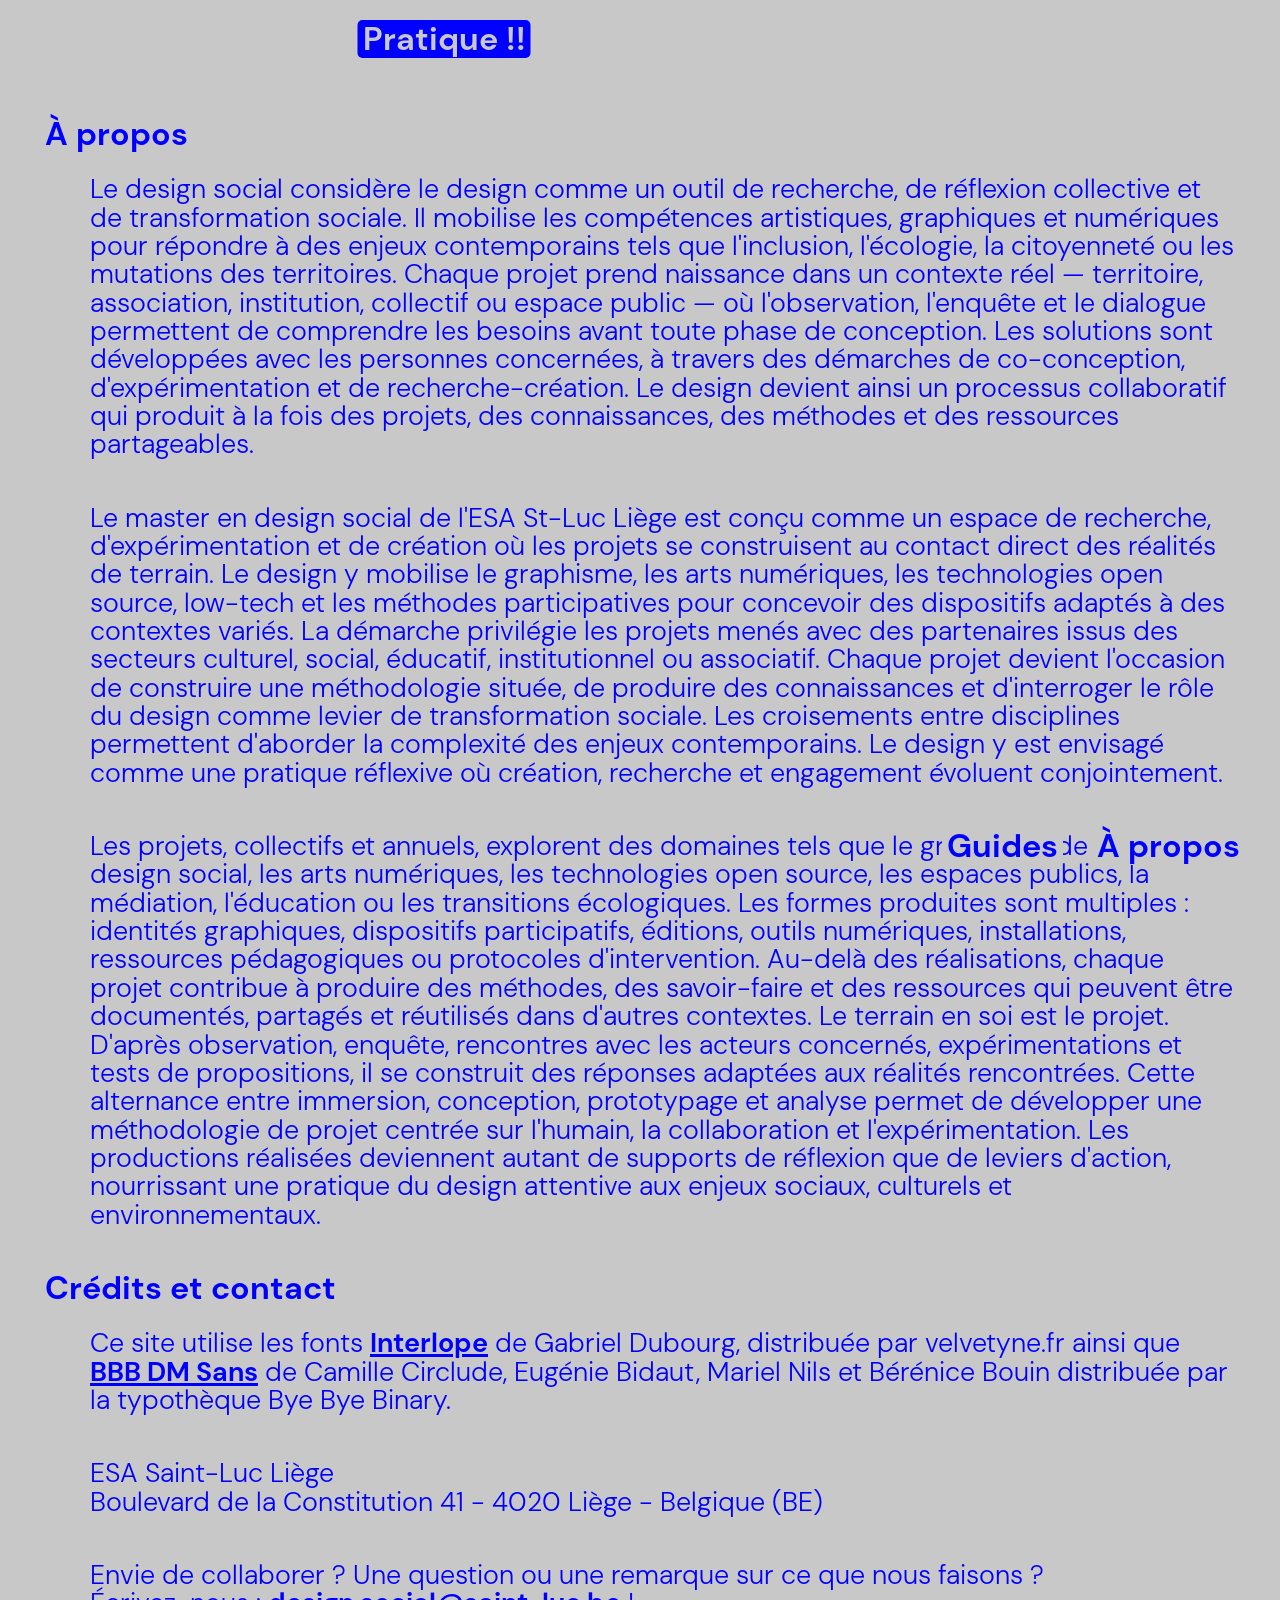
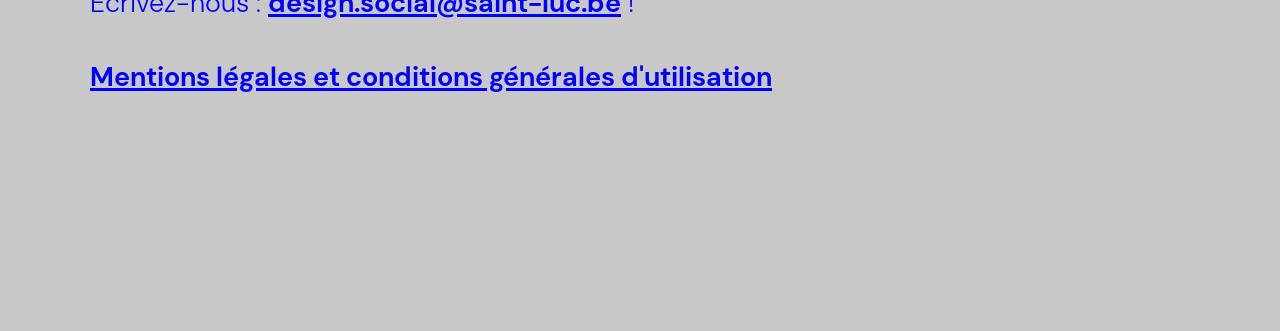
==== about.html @ ca3ff0ea "Add files via upload" ====
<!DOCTYPE html>
<html lang="fr">
    <head>
        <meta charset="utf-8" />
        <meta name="viewport" content="width=device-width,initial-scale=1.0">
        <link rel="stylesheet" href="style.css" />
        <title>Pratique</title>
        <link rel="shortcut icon" href="library/icone.ico">

        <meta name="description" content="">
        <meta name="keywords" content="">
        <meta name="author" content="">

        <meta property="og:image" content="" />
        <meta property="og:type" content="" />
        <meta property="og:url" content="" />
        <meta property="og:title" content="" />
        <meta property="og:description" content="" />
        <meta property="og:author" content="" />
        <meta property="og:keywords" content="" />
    </head>

    <body>
        <nav class="fixed-center-nav">
            <a id="aniFunFun" href="index.html">Pratique</a>
        </nav>

        <nav>
            <a href="guides.html">Guides</a>
            <a href="about.html">À propos</a>
        </nav>

        <main class="lecture">
            <section>
                <h2>À propos</h2>

                <p>Le design social considère le design comme un outil de recherche, de réflexion collective et de transformation sociale. Il mobilise les compétences artistiques, graphiques et numériques pour répondre à des enjeux contemporains tels que l'inclusion, l'écologie, la citoyenneté ou les mutations des territoires. Chaque projet prend naissance dans un contexte réel — territoire, association, institution, collectif ou espace public — où l'observation, l'enquête et le dialogue permettent de comprendre les besoins avant toute phase de conception. Les solutions sont développées avec les personnes concernées, à travers des démarches de co-conception, d'expérimentation et de recherche-création. Le design devient ainsi un processus collaboratif qui produit à la fois des projets, des connaissances, des méthodes et des ressources partageables.</p>

                <p>Le master en design social de l'ESA St-Luc Liège est conçu comme un espace de recherche, d'expérimentation et de création où les projets se construisent au contact direct des réalités de terrain. Le design y mobilise le graphisme, les arts numériques, les technologies open source, low-tech et les méthodes participatives pour concevoir des dispositifs adaptés à des contextes variés. La démarche privilégie les projets menés avec des partenaires issus des secteurs culturel, social, éducatif, institutionnel ou associatif. Chaque projet devient l'occasion de construire une méthodologie située, de produire des connaissances et d'interroger le rôle du design comme levier de transformation sociale. Les croisements entre disciplines permettent d'aborder la complexité des enjeux contemporains. Le design y est envisagé comme une pratique réflexive où création, recherche et engagement évoluent conjointement.</p>

                <p>Les projets, collectifs et annuels, explorent des domaines tels que le graphisme de service, le design social, les arts numériques, les technologies open source, les espaces publics, la médiation, l'éducation ou les transitions écologiques. Les formes produites sont multiples : identités graphiques, dispositifs participatifs, éditions, outils numériques, installations, ressources pédagogiques ou protocoles d'intervention. Au-delà des réalisations, chaque projet contribue à produire des méthodes, des savoir-faire et des ressources qui peuvent être documentés, partagés et réutilisés dans d'autres contextes. Le terrain en soi est le projet. D'après observation, enquête, rencontres avec les acteurs concernés, expérimentations et tests de propositions, il se construit des réponses adaptées aux réalités rencontrées. Cette alternance entre immersion, conception, prototypage et analyse permet de développer une méthodologie de projet centrée sur l'humain, la collaboration et l'expérimentation. Les productions réalisées deviennent autant de supports de réflexion que de leviers d'action, nourrissant une pratique du design attentive aux enjeux sociaux, culturels et environnementaux.</p>
            </section>

            <section>
                <h2>Crédits et contact</h2>
                <p>Ce site utilise les fonts <a href="https://velvetyne.fr/fonts/interlope/">Interlope</a> de Gabriel Dubourg, distribuée par velvetyne.fr ainsi que <a href="https://typotheque.genderfluid.space/fr/fontes/bbb-dm-sans">BBB DM Sans</a> de Camille Circlude, Eugénie Bidaut, Mariel Nils et Bérénice Bouin distribuée par la typothèque Bye Bye Binary.</p>

                <p>ESA Saint-Luc Liège 
                <br>Boulevard de la Constitution 41 - 4020 Liège - Belgique (BE)</p>

                <p>Envie de collaborer ? Une question ou une remarque sur ce que nous faisons ?<br>Écrivez-nous : <a href="mailto:design.social@saint-luc.be">design.social@saint-luc.be</a> !</p>

                <p><a href="data-policy.html">Mentions légales et conditions générales d'utilisation</a></p>
            </section>
           
        </main>

        <script src="library/script.js"></script>
    </body>
</html>
---- style.css ----
@font-face { font-family: 'BBBDMSans'; src: url('fonts/BBBDMSans-Light.woff2') format('woff2'); font-weight: 300;  font-style: normal;}
@font-face { font-family: 'BBBDMSans'; src: url('fonts/BBBDMSans-Regular.woff2') format('woff2'); font-weight: 400; font-style: normal;}
@font-face { font-family: 'BBBDMSans'; src: url('fonts/BBBDMSans-Medium.woff2') format('woff2'); font-weight: 500; font-style: normal;}
@font-face { font-family: 'BBBDMSans'; src: url('fonts/BBBDMSans-Bold.woff2') format('woff2'); font-weight: 700;  font-style: normal;}
@font-face { font-family: 'Interlope'; src: url('fonts/Interlope-Regular.woff2') format('woff2'); font-weight: 300;  font-style: normal;}

/* GENERAL */

body {
    margin: 45px;
    padding: 0;

    font-family: 'BBBDMSans', sans-serif; 
    font-size: 27px;
    font-weight: 300; 
    line-height: 1.05em;

    background-color: #c8c8c8;
    color: blue;
}

main {margin: 0; max-width: 100%;}
body.full {margin: 0px;}
main.lecture {margin: 120px 0 240px 0; max-width: 1200px;}
header{margin: 100px 0 0 0;}

h1 {
    font-family: Interlope, sans-serif;
    font-size: clamp(5rem, 7.5vw, 10rem);
    line-height: 0.75; 
    text-shadow: 0 0 10px #c8c8c8, 0 0 30px #c8c8c8;
    overflow-wrap: break-word;
    word-break: break-word;
}

h2 {
    font-size: 1.2em;
    font-weight: 700; 
}

section p {margin: 0 0 45px 45px;}
span {font-weight: 700;}

a {
    display: inline-block;
    transition: transform 0.3s ease-in-out;
    color: inherit;
    font-weight: 700;
    text-decoration: underline solid 3px;
}

a:hover {
    opacity: 0.6;
    transform: scale(0.75);
}

/* NAV */

nav {
    position: fixed;
    right: 35px;
    bottom: 35px;
    font-size: 1.2em;
    z-index: 1000;
}

nav a {
    margin: 0 0 0 20px;
    padding: 5px 5px;
    background-color: #c8c8c8;
    color: blue;
    text-decoration: none;
    border-radius: 5px;
}

.fixed-center-nav {     
    position: fixed;     
    top: 20px;     
    left: 50%;     
    transform: translateX(-50%);     
    z-index: 1000;     
    pointer-events: none;  
    max-width: 100vw; 
    box-sizing: border-box;
}  

.fixed-center-nav a {     
    display: inline-block;     
    padding: 5px 5px;     
    background-color: blue;     
    color: #c8c8c8;     
    text-decoration: none;     
    border-radius: 5px;     
    pointer-events: auto;  
    white-space: nowrap;       
    max-width: 100%;           
    overflow: hidden;          
    text-overflow: ellipsis;   
    vertical-align: middle;
}

/* VIDEO */

.video-container {
    position: relative;
    margin: 0 0 45px 45px;
    width: 66.66%;
    overflow: hidden;
}

video {
    display: block;
    width: 100%;
    cursor: pointer;
    transition: filter 1s ease;
}

.overlay {
    position: absolute;
    inset: 0;
    pointer-events: none;
    transition:opacity 1s ease;
}

.video-container.playing .overlay {opacity: 0;}

.bigPlayBtn {
    position: absolute;
    top: 50%;
    left: 50%;
    transform: translate(-50%,-50%);
    width: 25%;
    aspect-ratio: 1;
    border: 0;
    background: none;
    opacity: 1;
    cursor: pointer;
    z-index: -1;
}

.bigPlayBtn svg {
    width: 100%;
    height: 100%;
    fill: white;
}

.video-container.playing .bigPlayBtn {opacity: 0; transition: opacity .5s ease;}
.video-container.playing:hover .bigPlayBtn {opacity: 1;}

/* GUIDES */

.cards {
    position: relative;
    width: 100%;
    min-height: 100vh;
    overflow-x: hidden;
    overflow-y: auto;   
}

.card {
    position: absolute; 
    width: 300px;       
    height: 300px;      
    cursor: grab;
    border: none !important;
    user-select: none;
    touch-action: none;
    z-index: 1;
    overflow: visible;  
    display: flex;
    align-items: center;
    justify-content: center;
    animation: floatContinuous 3.0s ease-in-out infinite alternate;
    transition: filter 0.5s ease;
}

.card.dragging {animation: none !important;}
.card:active {cursor: grabbing;}

.card img {
    display: block;
    max-width: 100%;
    max-height: 100%;
    object-fit: contain; 
    pointer-events: none;
    transition: filter 0.5s ease;
}

.card:hover img {filter: grayscale(1);} 

.card .card-content {
    position: absolute;
    width: 160px;          
    background: transparent !important; 
    padding: 0 !important;              
    box-shadow: none !important;        
    text-align: left;
    display: flex;
    flex-direction: column;
    justify-content: flex-start;
    pointer-events: none;
    box-sizing: border-box;
    z-index: 2;            
}

.card-content h3 { 
    font-size: 1em !important; 
    line-height: 1.05em; 
    margin: 0 0 4px 0 !important; 
    background: transparent !important; 
    font-weight: 300;
}

.card-content p { 
    font-size: 0.66em !important; 
    line-height: 1.05em;
    margin: 0 !important; 
    background: transparent !important; 
    font-weight: 700;
}

@keyframes floatContinuous {0% {transform: translateY(0px);} 100% {transform: translateY(-25px);}}

/* POPUP */

.popup {
    position: fixed;
    inset: 0;
    background: rgba(0, 0, 0, 0.25);
    backdrop-filter: blur(9px);
    -webkit-backdrop-filter: blur(9px); 
    display: none;
    justify-content: center;
    align-items: center;
    z-index: 9999;
    padding: 20px 20px; 
}

.popup h2#popup-title {
    margin: -15px 0 40px 0;
    font-size: 1.75em;
    line-height: 0.95em;
    text-align: left;
    font-weight: 400;
}

.popup p span#popup-author {
    font-size: 0.75em;
    line-height: 0.95em;
    margin: 0;
    font-weight: 400;
}

.popup p span {
    font-weight: 700;
}

.popup-content {
    width: 100%;
    max-width: 1200px;
    max-height: calc(100vh - 150px);
    overflow-y: auto;
    position: relative;
    padding: 50px 30px; 
    scrollbar-width: none; 
    -ms-overflow-style: none; 

    background-color: #c8c8c8;
    border-radius: 6px;
}

.popup-content::-webkit-scrollbar {display: none; }

.popup-content img {
    width: 100%;
    max-height: 450px;
    object-fit: cover;
    margin: 0;
}

.close {
    position: fixed;
    top: 35px;
    right: 35px;
    width: 120px;
    height: 120px;
    padding: 0;
    border: none;
    background: transparent;
    color: blue;
    cursor: pointer;
    transition: 0.5s;
}

.close svg {
    display: block;
    width: 100%;
    height: 100%;
}

.close path {stroke-width: 0.6;}
.close:hover {transform: scale(0.75);;}
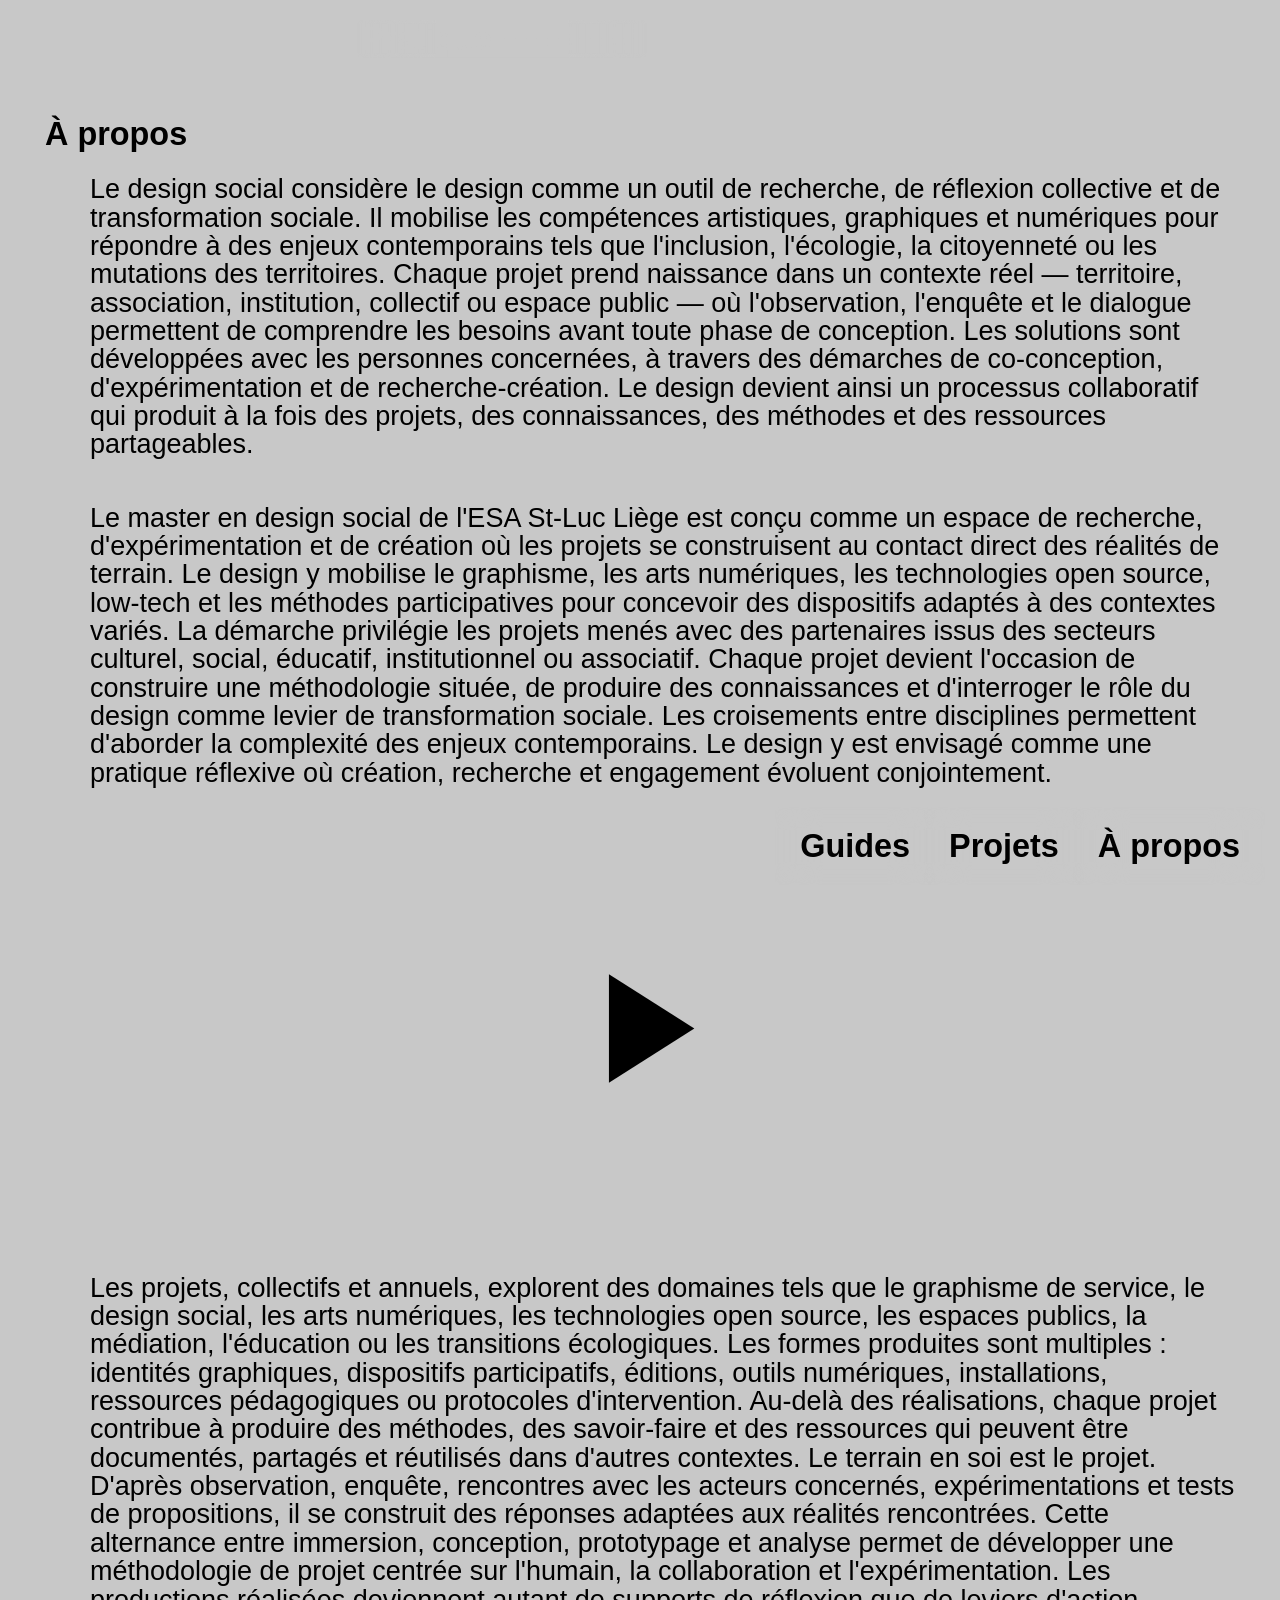
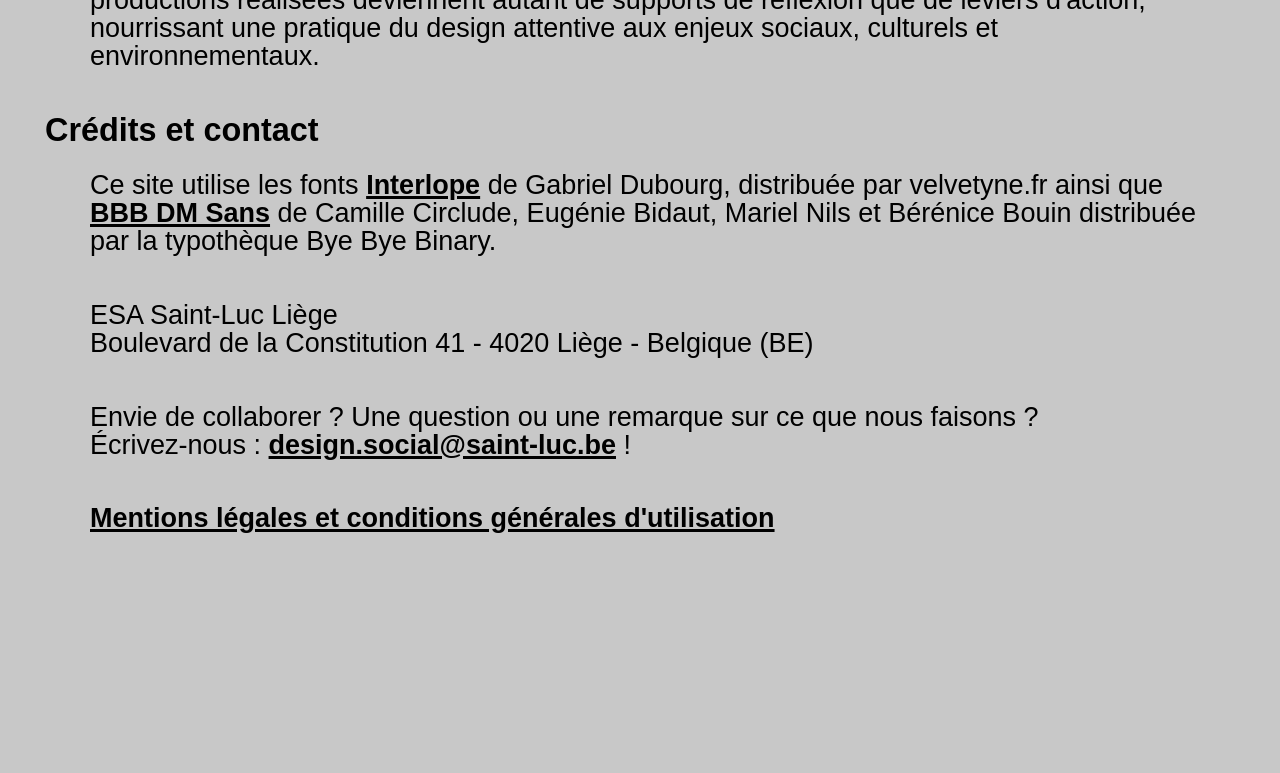
==== commit 118676ac: "Add files via upload" ====
--- a/about.html
+++ b/about.html
@@ -27,6 +27,7 @@
 
         <nav>
             <a href="guides.html">Guides</a>
+            <a href="projects.html">Projets</a>
             <a href="about.html">À propos</a>
         </nav>
 
@@ -37,6 +38,12 @@
                 <p>Le design social considère le design comme un outil de recherche, de réflexion collective et de transformation sociale. Il mobilise les compétences artistiques, graphiques et numériques pour répondre à des enjeux contemporains tels que l'inclusion, l'écologie, la citoyenneté ou les mutations des territoires. Chaque projet prend naissance dans un contexte réel — territoire, association, institution, collectif ou espace public — où l'observation, l'enquête et le dialogue permettent de comprendre les besoins avant toute phase de conception. Les solutions sont développées avec les personnes concernées, à travers des démarches de co-conception, d'expérimentation et de recherche-création. Le design devient ainsi un processus collaboratif qui produit à la fois des projets, des connaissances, des méthodes et des ressources partageables.</p>
 
                 <p>Le master en design social de l'ESA St-Luc Liège est conçu comme un espace de recherche, d'expérimentation et de création où les projets se construisent au contact direct des réalités de terrain. Le design y mobilise le graphisme, les arts numériques, les technologies open source, low-tech et les méthodes participatives pour concevoir des dispositifs adaptés à des contextes variés. La démarche privilégie les projets menés avec des partenaires issus des secteurs culturel, social, éducatif, institutionnel ou associatif. Chaque projet devient l'occasion de construire une méthodologie située, de produire des connaissances et d'interroger le rôle du design comme levier de transformation sociale. Les croisements entre disciplines permettent d'aborder la complexité des enjeux contemporains. Le design y est envisagé comme une pratique réflexive où création, recherche et engagement évoluent conjointement.</p>
+
+                <div class="video-container">
+                    <video class="maVideo" src="library/videos/le_design_social.mp4#t=0.6" preload="metadata"></video>
+                    <div class="overlay"></div><button class="bigPlayBtn"><svg class="playIcon" viewBox="0 0 24 24"><path d="M8 5v14l11-7z"/></svg><svg class="pauseIcon" viewBox="0 0 24 24" style="display:none;"><path d="M6 5h5v14H6V5zm7 0h5v14h-5V5z"/></svg></button>
+                    <div class="video-timeline"><input type="range" class="video-slider" min="0" max="100" value="0"></div>
+                </div>
 
                 <p>Les projets, collectifs et annuels, explorent des domaines tels que le graphisme de service, le design social, les arts numériques, les technologies open source, les espaces publics, la médiation, l'éducation ou les transitions écologiques. Les formes produites sont multiples : identités graphiques, dispositifs participatifs, éditions, outils numériques, installations, ressources pédagogiques ou protocoles d'intervention. Au-delà des réalisations, chaque projet contribue à produire des méthodes, des savoir-faire et des ressources qui peuvent être documentés, partagés et réutilisés dans d'autres contextes. Le terrain en soi est le projet. D'après observation, enquête, rencontres avec les acteurs concernés, expérimentations et tests de propositions, il se construit des réponses adaptées aux réalités rencontrées. Cette alternance entre immersion, conception, prototypage et analyse permet de développer une méthodologie de projet centrée sur l'humain, la collaboration et l'expérimentation. Les productions réalisées deviennent autant de supports de réflexion que de leviers d'action, nourrissant une pratique du design attentive aux enjeux sociaux, culturels et environnementaux.</p>
             </section>
--- a/style.css
+++ b/style.css
@@ -1,23 +1,23 @@
-@font-face { font-family: 'BBBDMSans'; src: url('fonts/BBBDMSans-Light.woff2') format('woff2'); font-weight: 300;  font-style: normal;}
-@font-face { font-family: 'BBBDMSans'; src: url('fonts/BBBDMSans-Regular.woff2') format('woff2'); font-weight: 400; font-style: normal;}
-@font-face { font-family: 'BBBDMSans'; src: url('fonts/BBBDMSans-Medium.woff2') format('woff2'); font-weight: 500; font-style: normal;}
-@font-face { font-family: 'BBBDMSans'; src: url('fonts/BBBDMSans-Bold.woff2') format('woff2'); font-weight: 700;  font-style: normal;}
-@font-face { font-family: 'Interlope'; src: url('fonts/Interlope-Regular.woff2') format('woff2'); font-weight: 300;  font-style: normal;}
+@font-face { font-family: 'BBBDMSans'; src: url('library/fonts/BBBDMSans-Light.woff2') format('woff2'); font-weight: 300;  font-style: normal;}
+@font-face { font-family: 'BBBDMSans'; src: url('library/fonts/BBBDMSans-Regular.woff2') format('woff2'); font-weight: 400; font-style: normal;}
+@font-face { font-family: 'BBBDMSans'; src: url('library/fonts/BBBDMSans-Medium.woff2') format('woff2'); font-weight: 500; font-style: normal;}
+@font-face { font-family: 'BBBDMSans'; src: url('library/fonts/BBBDMSans-Bold.woff2') format('woff2'); font-weight: 700;  font-style: normal;}
+@font-face { font-family: 'Interlope'; src: url('library/fonts/Interlope-Regular.woff2') format('woff2'); font-weight: 300;  font-style: normal;}
 
 /* GENERAL */
 
-body {
-    margin: 45px;
-    padding: 0;
-
-    font-family: 'BBBDMSans', sans-serif; 
-    font-size: 27px;
-    font-weight: 300; 
-    line-height: 1.05em;
-
-    background-color: #c8c8c8;
-    color: blue;
-}
+body { 
+  margin: 45px; 
+  padding: 0; 
+  font-family: BBBDMSans, sans-serif; 
+  font-size: 27px; 
+  font-weight: 300; 
+  line-height: 1.05em; 
+  background-color: #c8c8c8; 
+  animation: changementCouleur 30s ease-in-out infinite; 
+}
+
+@keyframes changementCouleur {0% {color: blue;} 33% {color: #8a2be2;} 66% {color: #ff1493;} 100% {color: blue;}}
 
 main {margin: 0; max-width: 100%;}
 body.full {margin: 0px;}
@@ -50,7 +50,6 @@
 }
 
 a:hover {
-    opacity: 0.6;
     transform: scale(0.75);
 }
 
@@ -67,10 +66,32 @@
 nav a {
     margin: 0 0 0 20px;
     padding: 5px 5px;
-    background-color: #c8c8c8;
-    color: blue;
+    color: inherit;
     text-decoration: none;
     border-radius: 5px;
+    position: relative;
+    z-index: 1;
+}
+
+nav a::before {
+    content: "";
+    position: absolute;
+    top: -20px; left: -20px; right: -20px; bottom: -20px;
+    z-index: -1;
+    border-radius: 5px;
+    
+    backdrop-filter: blur(2px);
+    -webkit-backdrop-filter: blur(2px);
+
+    -webkit-mask-image: 
+        linear-gradient(to right, transparent 0%, black 30%, black 70%, transparent 100%),
+        linear-gradient(to bottom, transparent 0%, black 30%, black 70%, transparent 100%);
+    mask-image: 
+        linear-gradient(to right, transparent 0%, black 30%, black 70%, transparent 100%),
+        linear-gradient(to bottom, transparent 0%, black 30%, black 70%, transparent 100%);
+    
+    -webkit-mask-composite: source-in;
+    mask-composite: intersect;
 }
 
 .fixed-center-nav {     
@@ -87,7 +108,6 @@
 .fixed-center-nav a {     
     display: inline-block;     
     padding: 5px 5px;     
-    background-color: blue;     
     color: #c8c8c8;     
     text-decoration: none;     
     border-radius: 5px;     
@@ -97,15 +117,19 @@
     overflow: hidden;          
     text-overflow: ellipsis;   
     vertical-align: middle;
-}
+    animation: changementFond 30s ease-in-out infinite; 
+}
+
+@keyframes changementFond {0% {background-color: blue;} 33% {background-color: #8a2be2;} 66% {background-color: #ff1493;} 100% {background-color: blue;}}
 
 /* VIDEO */
 
 .video-container {
     position: relative;
-    margin: 0 0 45px 45px;
+    margin: 0 auto 45px auto;
     width: 66.66%;
     overflow: hidden;
+    animation: changementCouleur 30s ease-in-out infinite;
 }
 
 video {
@@ -135,70 +159,129 @@
     background: none;
     opacity: 1;
     cursor: pointer;
-    z-index: -1;
+    z-index: 10;
+    color: inherit;
 }
 
 .bigPlayBtn svg {
     width: 100%;
     height: 100%;
-    fill: white;
+    fill: currentColor;
 }
 
 .video-container.playing .bigPlayBtn {opacity: 0; transition: opacity .5s ease;}
 .video-container.playing:hover .bigPlayBtn {opacity: 1;}
 
+.video-timeline {
+    position: absolute;
+    bottom: -2px;
+    width: 100%;
+    z-index: 11;
+    display: flex;
+    align-items: center;
+}
+
+.video-slider {
+    -webkit-appearance: none;
+    appearance: none;
+    width: 100%;
+    height: 4px;
+    border-radius: 2px;
+    outline: none;
+    cursor: pointer;
+    background: transparent;
+    animation: changementCouleurBarre 30s ease-in-out infinite;
+}
+
+.video-slider::-webkit-slider-thumb {
+    -webkit-appearance: none;
+    appearance: none;
+    width: 25px;
+    height: 25px;
+    border-radius: 50%;
+    cursor: pointer;
+    transition: transform 0.1s ease;
+    animation: changementCouleurFond 30s ease-in-out infinite;
+}
+
+.video-slider::-webkit-slider-thumb:hover {
+    transform: scale(1.8);
+}
+
+.video-slider::-moz-range-thumb {
+    width: 25px;
+    height: 25px;
+    border: none;
+    border-radius: 50%;
+    cursor: pointer;
+    transition: transform 0.1s ease;
+    animation: changementCouleurFond 30s ease-in-out infinite;
+}
+
+.video-slider::-moz-range-thumb:hover {
+    transform: scale(1.8);
+}
+
+@keyframes changementCouleurBarre {
+    0% { background-color: blue; }
+    33% { background-color: #8a2be2; }
+    66% { background-color: #ff1493; }
+    100% { background-color: blue; }
+}
+
+@keyframes changementCouleurFond {
+    0% { background-color: blue; }
+    33% { background-color: #8a2be2; }
+    66% { background-color: #ff1493; }
+    100% { background-color: blue; }
+}
+
+
 /* GUIDES */
 
 .cards {
     position: relative;
     width: 100%;
     min-height: 100vh;
-    overflow-x: hidden;
-    overflow-y: auto;   
+    overflow: hidden;   
 }
 
 .card {
     position: absolute; 
-    width: 300px;       
-    height: 300px;      
+    width: auto;                  
+    height: auto;
     cursor: grab;
-    border: none !important;
     user-select: none;
     touch-action: none;
     z-index: 1;
-    overflow: visible;  
     display: flex;
-    align-items: center;
-    justify-content: center;
+    align-items: center;          
+    justify-content: flex-start;
     animation: floatContinuous 3.0s ease-in-out infinite alternate;
     transition: filter 0.5s ease;
 }
 
-.card.dragging {animation: none !important;}
-.card:active {cursor: grabbing;}
-
-.card img {
+.card::before {
+    content: '';
     display: block;
-    max-width: 100%;
-    max-height: 100%;
-    object-fit: contain; 
-    pointer-events: none;
-    transition: filter 0.5s ease;
-}
-
-.card:hover img {filter: grayscale(1);} 
+    width: 20px;
+    height: 20px;
+    background-color: currentColor; 
+    border-radius: 50%;             
+    margin-right: 12px;             
+    flex-shrink: 0;                 
+    transition: transform 0.3s ease;
+}
+
+.card.dragging { animation: none !important; }
+.card:active { cursor: grabbing; }
+.card:hover::before { transform: scale(1.8); } 
 
 .card .card-content {
-    position: absolute;
-    width: 160px;          
-    background: transparent !important; 
-    padding: 0 !important;              
-    box-shadow: none !important;        
-    text-align: left;
     display: flex;
     flex-direction: column;
-    justify-content: flex-start;
-    pointer-events: none;
+    justify-content: center;
+    pointer-events: auto;
     box-sizing: border-box;
     z-index: 2;            
 }
@@ -206,8 +289,7 @@
 .card-content h3 { 
     font-size: 1em !important; 
     line-height: 1.05em; 
-    margin: 0 0 4px 0 !important; 
-    background: transparent !important; 
+    margin: 0 0 2px 0 !important; 
     font-weight: 300;
 }
 
@@ -215,7 +297,6 @@
     font-size: 0.66em !important; 
     line-height: 1.05em;
     margin: 0 !important; 
-    background: transparent !important; 
     font-weight: 700;
 }
 
@@ -234,6 +315,7 @@
     align-items: center;
     z-index: 9999;
     padding: 20px 20px; 
+    cursor: pointer;
 }
 
 .popup h2#popup-title {
@@ -264,6 +346,7 @@
     padding: 50px 30px; 
     scrollbar-width: none; 
     -ms-overflow-style: none; 
+    cursor: default;
 
     background-color: #c8c8c8;
     border-radius: 6px;
@@ -280,16 +363,16 @@
 
 .close {
     position: fixed;
-    top: 35px;
-    right: 35px;
+    top: 25px;
+    right: 25px;
     width: 120px;
     height: 120px;
     padding: 0;
     border: none;
     background: transparent;
-    color: blue;
     cursor: pointer;
     transition: 0.5s;
+    color: inherit;  
 }
 
 .close svg {
@@ -298,5 +381,145 @@
     height: 100%;
 }
 
-.close path {stroke-width: 0.6;}
-.close:hover {transform: scale(0.75);;}+.close path {stroke-width: 2; stroke: currentColor; fill: none;}
+.close:hover {transform: scale(0.75);}
+
+/* TIMELINE */
+
+.timeline-container {
+  display: flex;
+  align-items: center;
+  justify-content: space-between;
+  width: 100vw;
+  height: 100vh;
+  position: fixed;
+  top: 0;
+  left: 0;
+  padding: 0 40px;
+  box-sizing: border-box;
+  overflow: hidden;
+  z-index: 5;
+}
+
+.timeline-wrapper {
+  position: relative;
+  flex-grow: 1;
+  margin: 0 40px;
+  overflow: hidden;
+  display: flex;
+  align-items: center;
+}
+
+.timeline-line {
+  position: absolute;
+  left: 0;
+  width: 100%;
+  height: 2px;
+  background-color: currentColor;
+  z-index: 1;
+  /* Aligné précisément sur le centre de la rangée des points */
+  top: 50%;
+  transform: translateY(-50%);
+}
+
+/* SOLUTION : La grille globale est appliquée ici */
+.timeline-track {
+  display: grid;
+  /* Crée 3 rangées horizontales indépendantes de la longueur du texte */
+  grid-template-rows: 1fr auto 1fr; 
+  /* Génère une colonne par année automatiquement */
+  grid-auto-flow: column;
+  grid-auto-columns: minmax(150px, max-content);
+  gap: 0 300px; /* Espace horizontal de 300px entre les colonnes */
+  padding: 0 150px;
+  position: relative;
+  z-index: 2;
+  width: 100%;
+  overflow-x: scroll;
+  scroll-behavior: smooth;
+  scrollbar-width: none;
+  align-items: center;
+}
+
+.timeline-track::-webkit-scrollbar {
+  display: none;
+}
+
+/* Modifié : subgrid permet d'aligner les enfants sur la grille globale du parent */
+.timeline-item {
+  display: grid;
+  grid-template-rows: subgrid;
+  grid-row: 1 / span 3;
+  justify-items: center;
+  cursor: pointer;
+  text-align: center;
+}
+
+.timeline-date {
+  grid-row: 1;
+  font-size: 0.8em;
+  font-weight: 700;
+  margin-bottom: 25px;
+  align-self: end; /* Force l'alignement juste au-dessus du point */
+}
+
+.timeline-dot {
+  grid-row: 2;
+  width: 20px;
+  height: 20px;
+  background-color: currentColor;
+  border-radius: 50%;
+  transition: transform 0.3s ease;
+}
+
+.timeline-item:hover .timeline-dot {
+  transform: scale(1.8);
+}
+
+.timeline-title {
+  grid-row: 3;
+  font-weight: 300;
+  font-size: 1.2em;
+  margin-top: 25px;
+  align-self: start; /* Force l'alignement juste en dessous du point */
+}
+
+/* --- RESTE DU STYLE DES BOUTONS --- */
+.nav-btn {
+  background: none;
+  border: none;
+  cursor: pointer;
+  padding: 10px;
+  color: inherit;
+  transition: transform 0.3s ease, opacity 0.3s ease;
+  z-index: 10;
+  display: flex;
+  align-items: center;
+  justify-content: center;
+}
+.nav-btn svg { width: 80px; height: 80px; }
+.nav-btn:hover { transform: scale(1.15); }
+.nav-btn:active { opacity: 0.6; }
+
+
+
+/* RESPONSIVE  */
+
+@media screen and (max-width: 768px) {
+    body {margin: 15px; font-size: 18px; line-height: 1.2em;}
+    h2 {font-size: 1.1em;}
+    .popup h2#popup-title {font-size: 1.4em; margin-bottom: 20px;}
+    section p {margin-left: 0; margin-right: 0;}
+    .fixed-center-nav {left: -5px; transform: none; max-width: calc(100vw - 30px);}
+    .video-container {margin-left: 0; width: 100%;}
+    .card .card-content {
+        display: none !important;
+        position: absolute;
+        left: 32px; 
+        background: rgba(200, 200, 200, 0.95);
+        padding: 6px 10px !important;
+        border-radius: 4px;
+        white-space: nowrap;}
+    .card.show-info .card-content {display: flex !important;}
+    .close {top: 20px; right: 20px; width: 65px; height: 65px;}
+}
